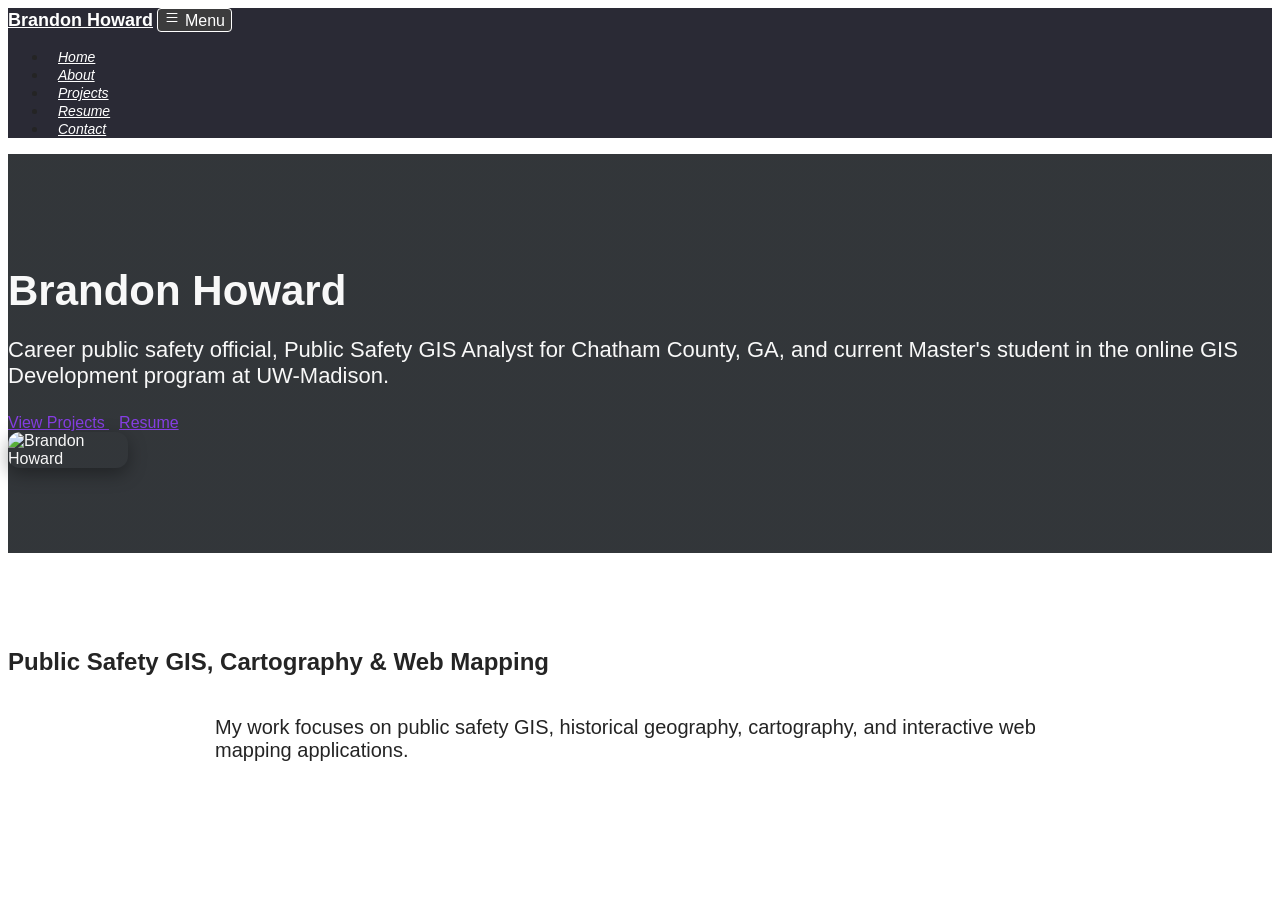
==== index.html @ e7003130 "Updates" ====
<!DOCTYPE html>
<html lang="en">

<head>
    <meta charset="utf-8">
    <meta name="viewport" content="width=device-width, initial-scale=1">
    <meta name="keywords" content="maps, cartography">
    <title>Brandon Howard</title>

    <!-- Bootstrap and custom stylesheets -->
    <link rel="stylesheet" href="css/bootstrap.min.css">
    <link rel="stylesheet" href="lib/leaflet.css">
    <link rel="stylesheet" href="css/style.css">
</head>

<body>

    <!-- Navigation bar -->
    <nav class="navbar navbar-expand-lg navbar-default">
        <div class="container-fluid">

            <a class="navbar-brand" href="index.html">Brandon Howard</a>

            <button class="navbar-toggler" type="button" data-bs-toggle="collapse" data-bs-target="#navbarNav"
                aria-controls="navbarNav" aria-expanded="false" aria-label="Toggle navigation">

                <svg width="1em" height="1em" viewBox="0 0 16 16" class="bi bi-list"
                    xmlns="http://www.w3.org/2000/svg">

                    <path fill-rule="evenodd"
                        d="M2.5 11.5A.5.5 0 0 1 3 11h10a.5.5 0 0 1 0 1H3a.5.5 0 0 1-.5-.5zm0-4A.5.5 0 0 1 3 7h10a.5.5 0 0 1 0 1H3a.5.5 0 0 1-.5-.5zm0-4A.5.5 0 0 1 3 3h10a.5.5 0 0 1 0 1H3a.5.5 0 0 1-.5-.5z" />
                </svg>

                <span class="menu"> Menu</span>
            </button>

            <div class="collapse navbar-collapse" id="navbarNav">

                <ul class="navbar-nav">

                    <li class="nav-item">
                        <a class="nav-link active" aria-current="page" href="index.html">Home</a>
                    </li>

                    <li class="nav-item">
                        <a class="nav-link" href="about.html">About</a>
                    </li>

                    <li class="nav-item">
                        <a class="nav-link" href="projects.html">Projects</a>
                    </li>

                    <li class="nav-item">
                        <a class="nav-link" href="resume.html">Resume</a>
                    </li>

                    <li class="nav-item">
                        <a class="nav-link" href="contact.html">Contact</a>
                    </li>

                </ul>

            </div>
        </div>
    </nav>

    <!-- Home hero section -->
    <div class="jumbotron">
        <div class="container">

            <div class="row align-items-center">

                <div class="col-md-7">

                    <h1>Brandon Howard</h1>

                    <p>
                        Career public safety official, Public Safety GIS Analyst for Chatham County, GA,
                        and current Master's student in the online GIS Development program at UW-Madison.
                    </p>

                    <div class="home-buttons">

                        <a href="projects.html" class="btn btn-secondary btn-lg">
                            View Projects
                        </a>

                        <a href="resume.html" class="btn btn-outline-light btn-lg">
                            Resume
                        </a>

                    </div>

                </div>

                <div class="col-md-5 text-center">

                    <img src="assets/profile.png"
                         alt="Brandon Howard"
                         class="img-fluid profile-image">

                </div>

            </div>

        </div>
    </div>

    <!-- Main landing page introduction -->
    <div class="container text-center" style="padding-top: 40px; padding-bottom: 60px;">

        <h2>Public Safety GIS, Cartography & Web Mapping</h2>

        <p style="max-width: 850px; margin: auto; padding-top: 20px;">
            My work focuses on public safety GIS, historical geography,
            cartography, and interactive web mapping applications.
        </p>

    </div>

    <!-- External scripts -->
    <script type="text/javascript" src="lib/jquery-3.5.1.min.js"></script>
    <script type="text/javascript" src="lib/bootstrap.min.js"></script>
    <script type="text/javascript" src="lib/leaflet-src.js"></script>
    <script type="text/javascript" src="js/main.js"></script>

</body>

</html>
---- css/style.css ----
/***** NAVBAR *****/

.navbar {
    background-color: #2a2a35;
    border-radius: 0;
}

/* Navbar title */
.navbar-default .navbar-brand {
    color: white;
    font-size: 18px;
    font-weight: bold;
}

/* Navbar hover effects */
.navbar-default .navbar-brand:hover,
.navbar-default .navbar-brand:focus,
.navbar-default .navbar-nav > li > a:hover,
.navbar-default .navbar-nav > li > a:focus {
    color: #e11f09;
    text-decoration: none;
}

/* Navbar links */
.navbar-default .navbar-nav > li > a {
    color: #fff;
    font-size: 14px;
    padding: 10px;
}

/* Navbar collapsed styles */
.navbar-toggler {
    color: #fff;
    border-color: #fff;
    background-color: #3c3c3d;
    border-radius: 4px;
    border: 1px solid;
    fill: #fff;
    font-size: 16px;
    position: relative;
    margin-right: 10px;
}

.navbar-toggler:hover,
.navbar-toggler:focus {
    background-color: #535353;
    color: #050505;
    fill: #242424;
    border-color: #fff;
}

/***** SITE-WIDE HERO / JUMBOTRON *****/

.jumbotron,
.home-hero,
.project-hero {
    background:
        linear-gradient(
            rgba(33, 37, 41, 0.92),
            rgba(33, 37, 41, 0.92)
        ),
        url("../assets/indexback.png");

    background-size: cover;
    background-position: center;
    background-repeat: no-repeat;

    text-align: left;
    color: #f8f8f8;
    padding: 60px 0;
    margin-bottom: 35px;
}

.jumbotron h1,
.home-hero h1,
.project-hero h1 {
    font-size: 42px;
    font-weight: bold;
    margin-bottom: 10px;
}

.jumbotron h2,
.home-hero h2,
.project-hero h2 {
    font-size: 36px;
    font-weight: bold;
}

.jumbotron p,
.home-hero p,
.project-hero p {
    font-size: 22px;
    margin-bottom: 20px;
}

/***** PROFILE IMAGE *****/

.profile-image {
    max-width: 120px;
    width: 100%;
    height: auto;

    border-radius: 12px;

    box-shadow: 0 6px 18px rgba(0,0,0,0.35);
}

/***** CARD *****/

.card-body {
    font-size: small;
}

.card {
    background-color: #f1f3f4;
    border-color: #070707;
    margin-bottom: 20%;
    border-width: 1.5px;
    width: 100%;
}

.card:hover {
    border-color: #d40808;
    border-width: 0.3cm;
}

.card-img-top {
    height: 300px;
    object-fit: cover;
}

/***** BASIC TEXT STYLES *****/

body {
    font-family: 'Calibri', sans-serif;
    background-image: url("../assets/indexback.png");
    background-attachment: fixed;
    color: #242424;
}

p {
    font-size: 20px;
}

a {
    color: #863ee3;
}

a:hover {
    color: #ebd122;
}

hr {
    border-color: white;
    border-width: 2px;
}

ul li {
    font-style: italic;
}

.container {
    padding: 25px 0;
}

.img-responsive {
    width: 100%;
}

.text-intro {
    font-size: medium;
}

#about-world {
    max-width: 100%;
}

.resume h3 {
    font-weight: bold;
}

/***** MAP *****/

#map {
    height: 600px;
    width: 100%;
    border: 1px solid #333;
    box-shadow: 0 4px 10px rgba(0,0,0,0.2);
}

.container-fluid.p-0 {
    padding: 0;
}

/***** HOME PAGE *****/

.home-buttons {
    margin-top: 25px;
}

.home-buttons .btn {
    margin-right: 10px;
}

/***** PROJECTS PAGE *****/

.projects-intro {
    text-align: center;
    padding: 40px 15px 20px 15px;
}

.projects-intro p {
    font-size: 20px;
}

/***** PROJECT DETAIL PAGES *****/

.project-content {
    padding-top: 10px;
    padding-bottom: 30px;
}

.project-summary {
    background-color: rgba(255, 255, 255, 0.88);
    border-left: 6px solid #2a2a35;
    padding: 25px;
    box-shadow: 0 4px 12px rgba(0,0,0,0.15);
}

.project-summary h2 {
    font-weight: bold;
    margin-bottom: 15px;
}

.portfolio-image img {
    margin-top: 20px;
    margin-bottom: 50px;
    box-shadow: 0 6px 18px rgba(0,0,0,0.25);
}

/***** RESUME TIMELINE MAP *****/

.resume-map-section {
    padding-top: 40px;
    padding-bottom: 60px;
}

.resume-map-title {
    font-weight: bold;
    text-decoration: underline;
    margin-bottom: 20px;
}

#timeline {
    background-color: rgba(255, 255, 255, 0.9);
    border-left: 5px solid #2a2a35;
    padding: 20px;
    box-shadow: 0 4px 12px rgba(0,0,0,0.15);
    height: 600px;
    overflow-y: auto;
}

.timeline-item {
    cursor: pointer;
    padding: 15px;
    margin-bottom: 12px;
    border-left: 4px solid #e11f09;
    background-color: #f1f3f4;
}

.timeline-item:hover {
    background-color: #e8e8e8;
}

.timeline-item h4 {
    font-size: 18px;
    font-weight: bold;
    margin-bottom: 5px;
}

.timeline-item p {
    font-size: 15px;
    margin-bottom: 3px;
}

/***** ABOUT PAGE *****/

.about-section {
    padding-top: 50px;
    padding-bottom: 70px;
}

.about-card {
    background-color: rgba(255, 255, 255, 0.9);
    border-left: 6px solid #2a2a35;
    padding: 30px;
    box-shadow: 0 4px 12px rgba(0,0,0,0.15);
}

.about-card h2 {
    font-weight: bold;
    margin-bottom: 20px;
}

.about-image {
    max-width: 280px;
    margin-bottom: 25px;
}

.about-buttons {
    margin-top: 25px;
}

.about-buttons .btn {
    margin-right: 10px;
    margin-bottom: 10px;
}
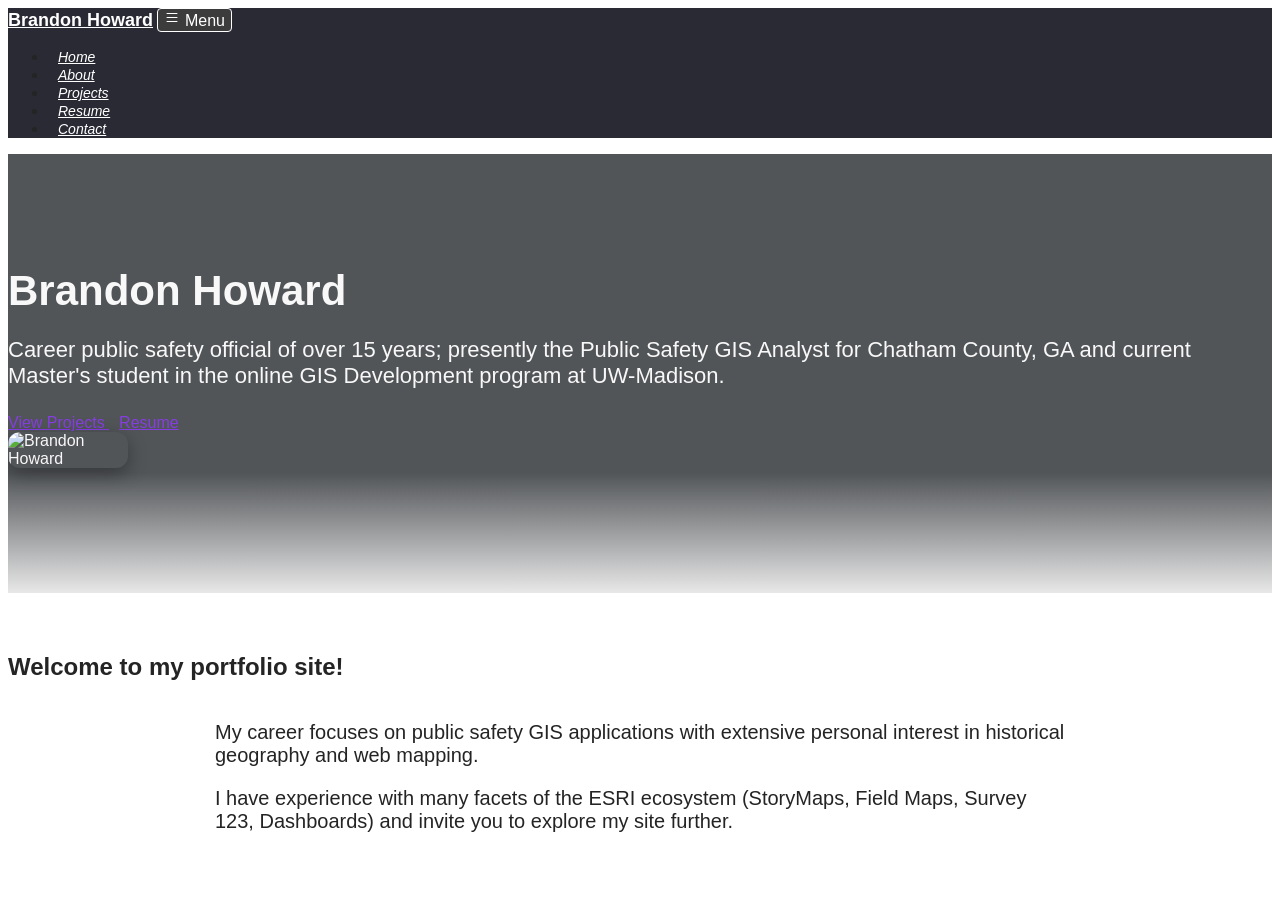
==== commit 61ac2fb3: "Update index.html" ====
--- a/index.html
+++ b/index.html
@@ -75,7 +75,7 @@
                     <h1>Brandon Howard</h1>
 
                     <p>
-                        Career public safety official, Public Safety GIS Analyst for Chatham County, GA,
+                        Career public safety official of over 15 years; presently the Public Safety GIS Analyst for Chatham County, GA
                         and current Master's student in the online GIS Development program at UW-Madison.
                     </p>
 
@@ -109,11 +109,14 @@
     <!-- Main landing page introduction -->
     <div class="container text-center" style="padding-top: 40px; padding-bottom: 60px;">
 
-        <h2>Public Safety GIS, Cartography & Web Mapping</h2>
+        <h2>Welcome to my portfolio site!</h2>
 
         <p style="max-width: 850px; margin: auto; padding-top: 20px;">
-            My work focuses on public safety GIS, historical geography,
-            cartography, and interactive web mapping applications.
+            My career focuses on public safety GIS applications with extensive personal interest in historical geography and web mapping.
+        </p>
+
+        <p style="max-width: 850px; margin: auto; padding-top: 20px;">
+            I have experience with many facets of the ESRI ecosystem (StoryMaps, Field Maps, Survey 123, Dashboards) and invite you to explore my site further.
         </p>
 
     </div>
--- a/css/style.css
+++ b/css/style.css
@@ -54,10 +54,12 @@
 .jumbotron,
 .home-hero,
 .project-hero {
+    position: relative;
+
     background:
         linear-gradient(
-            rgba(33, 37, 41, 0.92),
-            rgba(33, 37, 41, 0.92)
+            rgba(33, 37, 41, 0.78),
+            rgba(33, 37, 41, 0.78)
         ),
         url("../assets/indexback.png");
 
@@ -67,8 +69,44 @@
 
     text-align: left;
     color: #f8f8f8;
-    padding: 60px 0;
-    margin-bottom: 35px;
+
+    padding: 60px 0 100px 0;
+    margin-bottom: 0;
+
+    overflow: hidden;
+}
+
+/***** Keep hero content above fade overlay *****/
+
+.jumbotron .container,
+.home-hero .container,
+.project-hero .container {
+    position: relative;
+    z-index: 2;
+}
+
+/***** Gradient fade into page background *****/
+
+.jumbotron::after,
+.home-hero::after,
+.project-hero::after {
+    content: "";
+
+    position: absolute;
+
+    left: 0;
+    bottom: 0;
+
+    width: 100%;
+    height: 120px;
+
+    background: linear-gradient(
+        to bottom,
+        rgba(33, 37, 41, 0) 0%,
+        rgba(232, 232, 232, 1) 100%
+    );
+
+    pointer-events: none;
 }
 
 .jumbotron h1,
@@ -314,4 +352,18 @@
 .about-buttons .btn {
     margin-right: 10px;
     margin-bottom: 10px;
+}
+
+/***** CONTACT PAGE *****/
+
+.contact-icon {
+    max-width: 180px;
+    width: 100%;
+    height: auto;
+
+    opacity: 0.95;
+
+    border-radius: 12px;
+
+    box-shadow: 0 6px 18px rgba(0,0,0,0.35);
 }
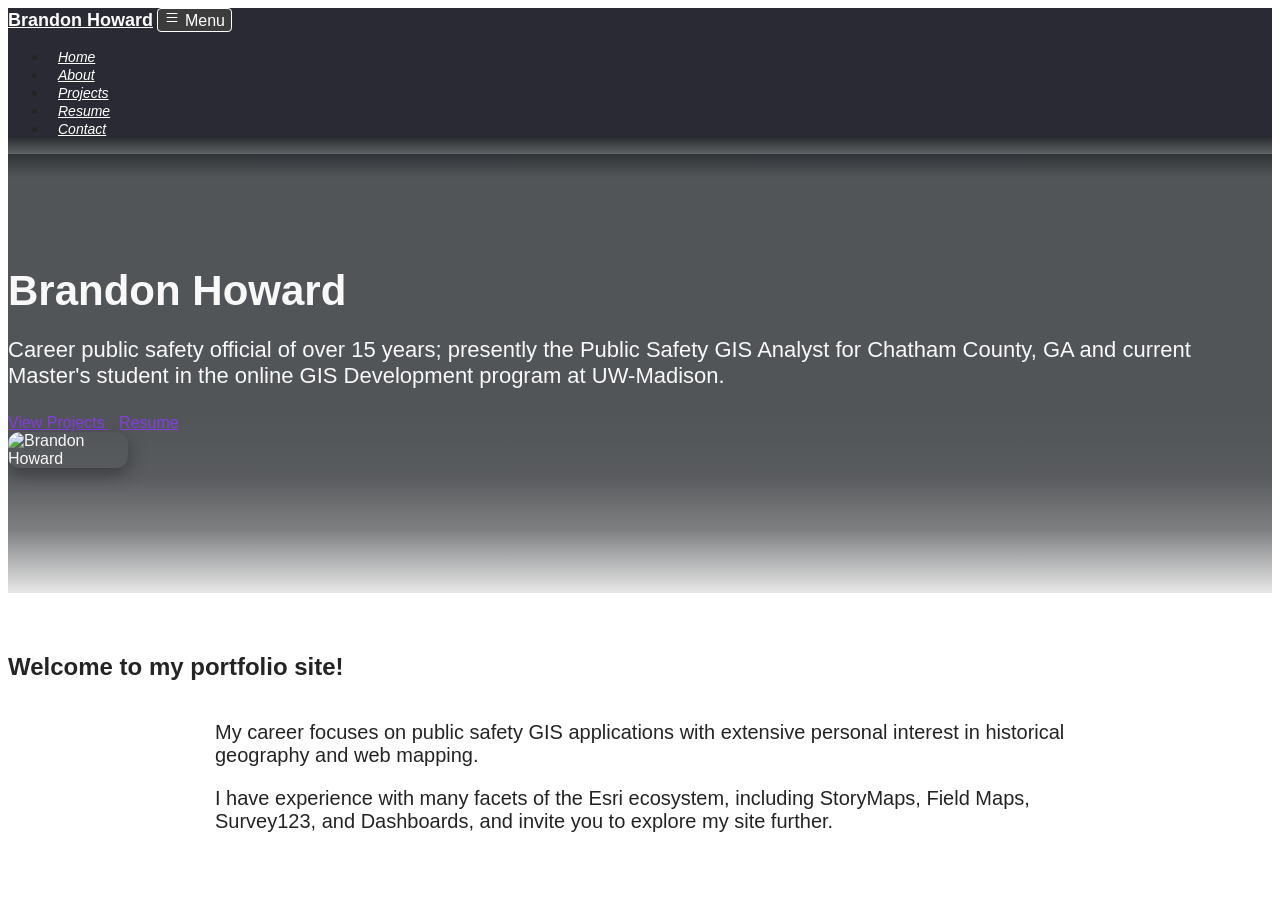
==== commit 962b1aa8: "updates" ====
--- a/index.html
+++ b/index.html
@@ -4,7 +4,7 @@
 <head>
     <meta charset="utf-8">
     <meta name="viewport" content="width=device-width, initial-scale=1">
-    <meta name="keywords" content="maps, cartography">
+    <meta name="keywords" content="maps, cartography, GIS, public safety GIS, web mapping">
     <title>Brandon Howard</title>
 
     <!-- Bootstrap and custom stylesheets -->
@@ -66,7 +66,7 @@
 
     <!-- Home hero section -->
     <div class="jumbotron">
-        <div class="container">
+        <div class="container hero-content">
 
             <div class="row align-items-center">
 
@@ -75,8 +75,9 @@
                     <h1>Brandon Howard</h1>
 
                     <p>
-                        Career public safety official of over 15 years; presently the Public Safety GIS Analyst for Chatham County, GA
-                        and current Master's student in the online GIS Development program at UW-Madison.
+                        Career public safety official of over 15 years; presently the Public Safety GIS Analyst
+                        for Chatham County, GA and current Master's student in the online GIS Development program
+                        at UW-Madison.
                     </p>
 
                     <div class="home-buttons">
@@ -97,7 +98,8 @@
 
                     <img src="assets/profile.png"
                          alt="Brandon Howard"
-                         class="img-fluid profile-image">
+                         class="img-fluid profile-image"
+                         loading="lazy">
 
                 </div>
 
@@ -112,11 +114,13 @@
         <h2>Welcome to my portfolio site!</h2>
 
         <p style="max-width: 850px; margin: auto; padding-top: 20px;">
-            My career focuses on public safety GIS applications with extensive personal interest in historical geography and web mapping.
+            My career focuses on public safety GIS applications with extensive personal interest in
+            historical geography and web mapping.
         </p>
 
         <p style="max-width: 850px; margin: auto; padding-top: 20px;">
-            I have experience with many facets of the ESRI ecosystem (StoryMaps, Field Maps, Survey 123, Dashboards) and invite you to explore my site further.
+            I have experience with many facets of the Esri ecosystem, including StoryMaps, Field Maps,
+            Survey123, and Dashboards, and invite you to explore my site further.
         </p>
 
     </div>
--- a/css/style.css
+++ b/css/style.css
@@ -3,6 +3,8 @@
 .navbar {
     background-color: #2a2a35;
     border-radius: 0;
+    position: relative;
+    z-index: 1000;
 }
 
 /* Navbar title */
@@ -49,6 +51,26 @@
     border-color: #fff;
 }
 
+/* Soft fade below navbar */
+.navbar::after {
+    content: "";
+    position: absolute;
+    left: 0;
+    bottom: -40px;
+    width: 100%;
+    height: 40px;
+
+    background: linear-gradient(
+        to bottom,
+        rgba(33, 37, 41, 0.95) 0%,
+        rgba(33, 37, 41, 0.75) 35%,
+        rgba(33, 37, 41, 0.35) 70%,
+        rgba(33, 37, 41, 0) 100%
+    );
+
+    pointer-events: none;
+}
+
 /***** SITE-WIDE HERO / JUMBOTRON *****/
 
 .jumbotron,
@@ -76,8 +98,7 @@
     overflow: hidden;
 }
 
-/***** Keep hero content above fade overlay *****/
-
+/* Keep hero content above fade overlay */
 .jumbotron .container,
 .home-hero .container,
 .project-hero .container {
@@ -85,24 +106,22 @@
     z-index: 2;
 }
 
-/***** Gradient fade into page background *****/
-
+/* Gradual fade into page background */
 .jumbotron::after,
 .home-hero::after,
 .project-hero::after {
     content: "";
-
     position: absolute;
-
     left: 0;
     bottom: 0;
-
-    width: 100%;
-    height: 120px;
+    width: 100%;
+    height: 180px;
 
     background: linear-gradient(
         to bottom,
         rgba(33, 37, 41, 0) 0%,
+        rgba(120, 120, 120, 0.18) 35%,
+        rgba(180, 180, 180, 0.45) 65%,
         rgba(232, 232, 232, 1) 100%
     );
 
@@ -137,9 +156,7 @@
     max-width: 120px;
     width: 100%;
     height: auto;
-
     border-radius: 12px;
-
     box-shadow: 0 6px 18px rgba(0,0,0,0.35);
 }
 
@@ -159,7 +176,6 @@
 
 .card:hover {
     border-color: #d40808;
-    border-width: 0.3cm;
 }
 
 .card-img-top {
@@ -360,10 +376,61 @@
     max-width: 180px;
     width: 100%;
     height: auto;
-
     opacity: 0.95;
-
     border-radius: 12px;
-
     box-shadow: 0 6px 18px rgba(0,0,0,0.35);
+}
+
+/***** CONTACT CARDS *****/
+
+.contact-links {
+    padding-top: 30px;
+    padding-bottom: 60px;
+}
+
+.contact-card {
+    display: block;
+    background-color: rgba(255,255,255,0.88);
+    border-left: 5px solid #2a2a35;
+    padding: 30px 20px;
+    text-decoration: none;
+    color: #242424;
+    box-shadow: 0 4px 12px rgba(0,0,0,0.15);
+}
+
+.contact-card:hover {
+    border-left-color: #e11f09;
+    text-decoration: none;
+    color: #242424;
+}
+
+.contact-method-icon {
+    font-size: 60px;
+    color: #2a2a35;
+    display: block;
+    margin-bottom: 20px;
+}
+
+.contact-card h3 {
+    font-weight: bold;
+    margin-bottom: 10px;
+}
+
+/***** SUBTLE ANIMATIONS *****/
+
+.card,
+.contact-card,
+.timeline-item {
+    transition: transform 0.25s ease, box-shadow 0.25s ease, border-color 0.25s ease;
+}
+
+.card:hover,
+.contact-card:hover,
+.timeline-item:hover {
+    transform: translateY(-5px);
+    box-shadow: 0 8px 22px rgba(0,0,0,0.22);
+}
+
+html {
+    scroll-behavior: smooth;
 }
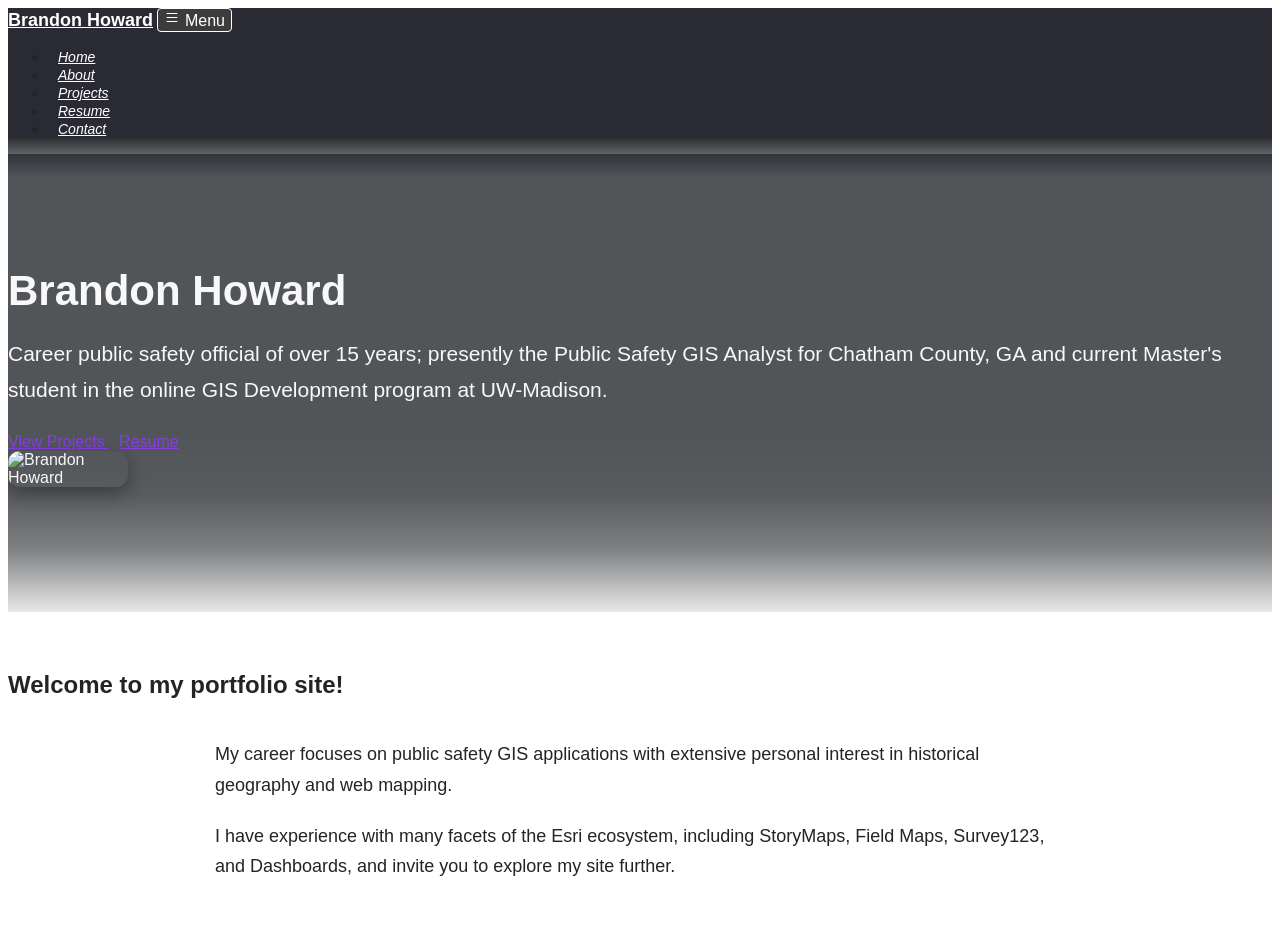
==== commit d62bd409: "updates" ====
--- a/index.html
+++ b/index.html
@@ -6,6 +6,9 @@
     <meta name="viewport" content="width=device-width, initial-scale=1">
     <meta name="keywords" content="maps, cartography, GIS, public safety GIS, web mapping">
     <title>Brandon Howard</title>
+
+    <link rel="preconnect" href="https://fonts.googleapis.com">
+    <link rel="preconnect" href="https://fonts.gstatic.com" crossorigin>
 
     <!-- Bootstrap and custom stylesheets -->
     <link rel="stylesheet" href="css/bootstrap.min.css">
--- a/css/style.css
+++ b/css/style.css
@@ -104,6 +104,7 @@
 .project-hero .container {
     position: relative;
     z-index: 2;
+    animation: fadeUpHero 0.9s ease;
 }
 
 /* Gradual fade into page background */
@@ -146,7 +147,7 @@
 .jumbotron p,
 .home-hero p,
 .project-hero p {
-    font-size: 22px;
+    font-size: 21px;
     margin-bottom: 20px;
 }
 
@@ -185,15 +186,27 @@
 
 /***** BASIC TEXT STYLES *****/
 
+html {
+    scroll-behavior: smooth;
+}
+
 body {
-    font-family: 'Calibri', sans-serif;
+    font-family: 'Inter', sans-serif;
     background-image: url("../assets/indexback.png");
     background-attachment: fixed;
     color: #242424;
 }
 
+h1,
+h2,
+h3,
+h4 {
+    font-weight: 600;
+}
+
 p {
-    font-size: 20px;
+    font-size: 18px;
+    line-height: 1.7;
 }
 
 a {
@@ -335,6 +348,13 @@
 .timeline-item p {
     font-size: 15px;
     margin-bottom: 3px;
+}
+
+.active-timeline {
+    border-left-color: #e11f09 !important;
+    background-color: #e8e8e8;
+    transform: translateY(-3px);
+    box-shadow: 0 8px 22px rgba(0,0,0,0.22);
 }
 
 /***** ABOUT PAGE *****/
@@ -420,8 +440,14 @@
 
 .card,
 .contact-card,
-.timeline-item {
-    transition: transform 0.25s ease, box-shadow 0.25s ease, border-color 0.25s ease;
+.timeline-item,
+.project-summary,
+.about-card {
+    transition:
+        transform 0.25s ease,
+        box-shadow 0.25s ease,
+        border-color 0.25s ease,
+        background-color 0.25s ease;
 }
 
 .card:hover,
@@ -431,6 +457,31 @@
     box-shadow: 0 8px 22px rgba(0,0,0,0.22);
 }
 
-html {
-    scroll-behavior: smooth;
+@keyframes fadeUpHero {
+    from {
+        opacity: 0;
+        transform: translateY(18px);
+    }
+
+    to {
+        opacity: 1;
+        transform: translateY(0);
+    }
+}
+
+/***** MOBILE RESPONSIVENESS *****/
+
+@media (max-width: 768px) {
+
+    .jumbotron p,
+    .home-hero p,
+    .project-hero p {
+        font-size: 18px;
+    }
+
+    .jumbotron h1,
+    .home-hero h1,
+    .project-hero h1 {
+        font-size: 34px;
+    }
 }
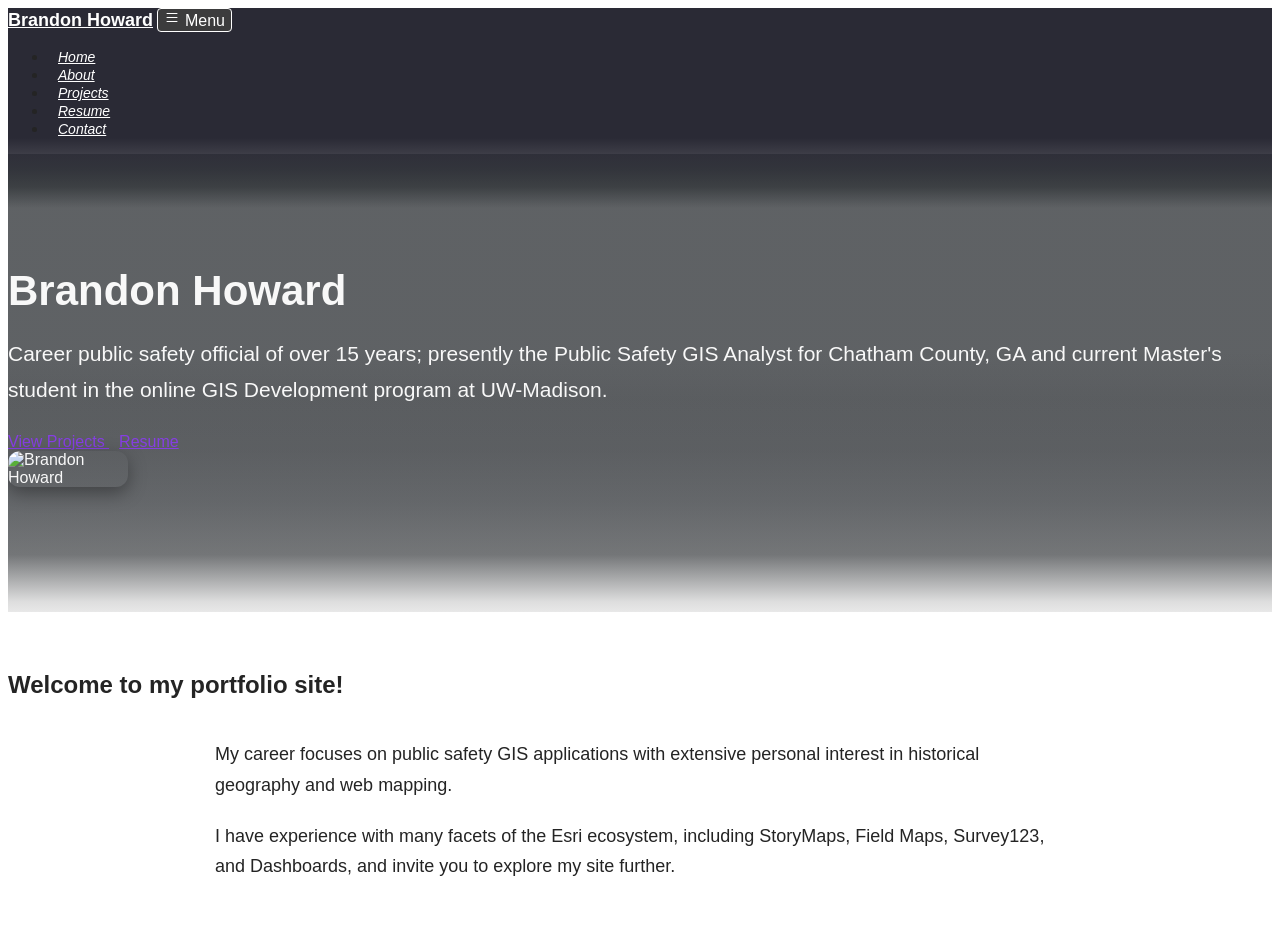
==== commit e97bd0f2: "updates" ====
--- a/index.html
+++ b/index.html
@@ -100,9 +100,9 @@
                 <div class="col-md-5 text-center">
 
                     <img src="assets/profile.png"
-                         alt="Brandon Howard"
-                         class="img-fluid profile-image"
-                         loading="lazy">
+                        alt="Brandon Howard"
+                        class="img-fluid profile-image"
+                        loading="lazy">
 
                 </div>
 
--- a/css/style.css
+++ b/css/style.css
@@ -54,22 +54,28 @@
 /* Soft fade below navbar */
 .navbar::after {
     content: "";
+
     position: absolute;
+
     left: 0;
-    bottom: -40px;
-    width: 100%;
-    height: 40px;
+    bottom: -70px;
+
+    width: 100%;
+    height: 70px;
 
     background: linear-gradient(
         to bottom,
-        rgba(33, 37, 41, 0.95) 0%,
-        rgba(33, 37, 41, 0.75) 35%,
-        rgba(33, 37, 41, 0.35) 70%,
+        rgba(42, 42, 53, 1) 0%,
+        rgba(42, 42, 53, 0.92) 20%,
+        rgba(38, 40, 48, 0.78) 45%,
+        rgba(33, 37, 41, 0.55) 70%,
         rgba(33, 37, 41, 0) 100%
     );
 
     pointer-events: none;
-}
+    z-index: 1001;
+}
+
 
 /***** SITE-WIDE HERO / JUMBOTRON *****/
 
@@ -80,8 +86,8 @@
 
     background:
         linear-gradient(
-            rgba(33, 37, 41, 0.78),
-            rgba(33, 37, 41, 0.78)
+            rgba(33, 37, 41, 0.72),
+            rgba(33, 37, 41, 0.72)
         ),
         url("../assets/indexback.png");
 
@@ -111,23 +117,32 @@
 .jumbotron::after,
 .home-hero::after,
 .project-hero::after {
+
     content: "";
+
     position: absolute;
+
     left: 0;
     bottom: 0;
-    width: 100%;
-    height: 180px;
+
+    width: 100%;
+    height: 260px;
 
     background: linear-gradient(
         to bottom,
+
         rgba(33, 37, 41, 0) 0%,
-        rgba(120, 120, 120, 0.18) 35%,
-        rgba(180, 180, 180, 0.45) 65%,
+        rgba(50, 52, 56, 0.10) 18%,
+        rgba(80, 82, 86, 0.18) 38%,
+        rgba(120, 122, 126, 0.22) 58%,
+        rgba(170, 170, 170, 0.28) 78%,
+        rgba(232, 232, 232, 0.92) 96%,
         rgba(232, 232, 232, 1) 100%
     );
 
     pointer-events: none;
 }
+
 
 .jumbotron h1,
 .home-hero h1,
@@ -484,4 +499,85 @@
     .project-hero h1 {
         font-size: 34px;
     }
+}
+
+/***** MOBILE FIXES *****/
+
+@media (max-width: 768px) {
+
+    .navbar-brand {
+        font-size: 20px;
+    }
+
+    .jumbotron,
+    .home-hero,
+    .project-hero {
+        padding: 45px 20px 80px 20px;
+        text-align: center;
+    }
+
+    .jumbotron h1,
+    .home-hero h1,
+    .project-hero h1 {
+        font-size: 34px;
+        line-height: 1.2;
+    }
+
+    .jumbotron p,
+    .home-hero p,
+    .project-hero p {
+        font-size: 18px;
+        line-height: 1.55;
+    }
+
+    .jumbotron::after,
+    .home-hero::after,
+    .project-hero::after {
+        height: 140px;
+    }
+
+    .home-buttons .btn {
+        display: block;
+        width: 80%;
+        margin: 10px auto;
+        font-size: 18px;
+    }
+
+    .profile-image {
+        max-width: 150px;
+        margin-top: 25px;
+    }
+
+    .contact-icon {
+        max-width: 120px;
+        margin-top: 25px;
+    }
+
+    .container {
+        padding-left: 20px;
+        padding-right: 20px;
+    }
+
+    .about-image {
+        max-width: 230px;
+        margin-bottom: 30px;
+    }
+
+    .about-card {
+        padding: 22px;
+    }
+
+    .about-card p {
+        font-size: 17px;
+    }
+
+    .card-img-top {
+        height: 220px;
+    }
+
+    #timeline,
+    #map {
+        height: 450px;
+        margin-bottom: 25px;
+    }
 }
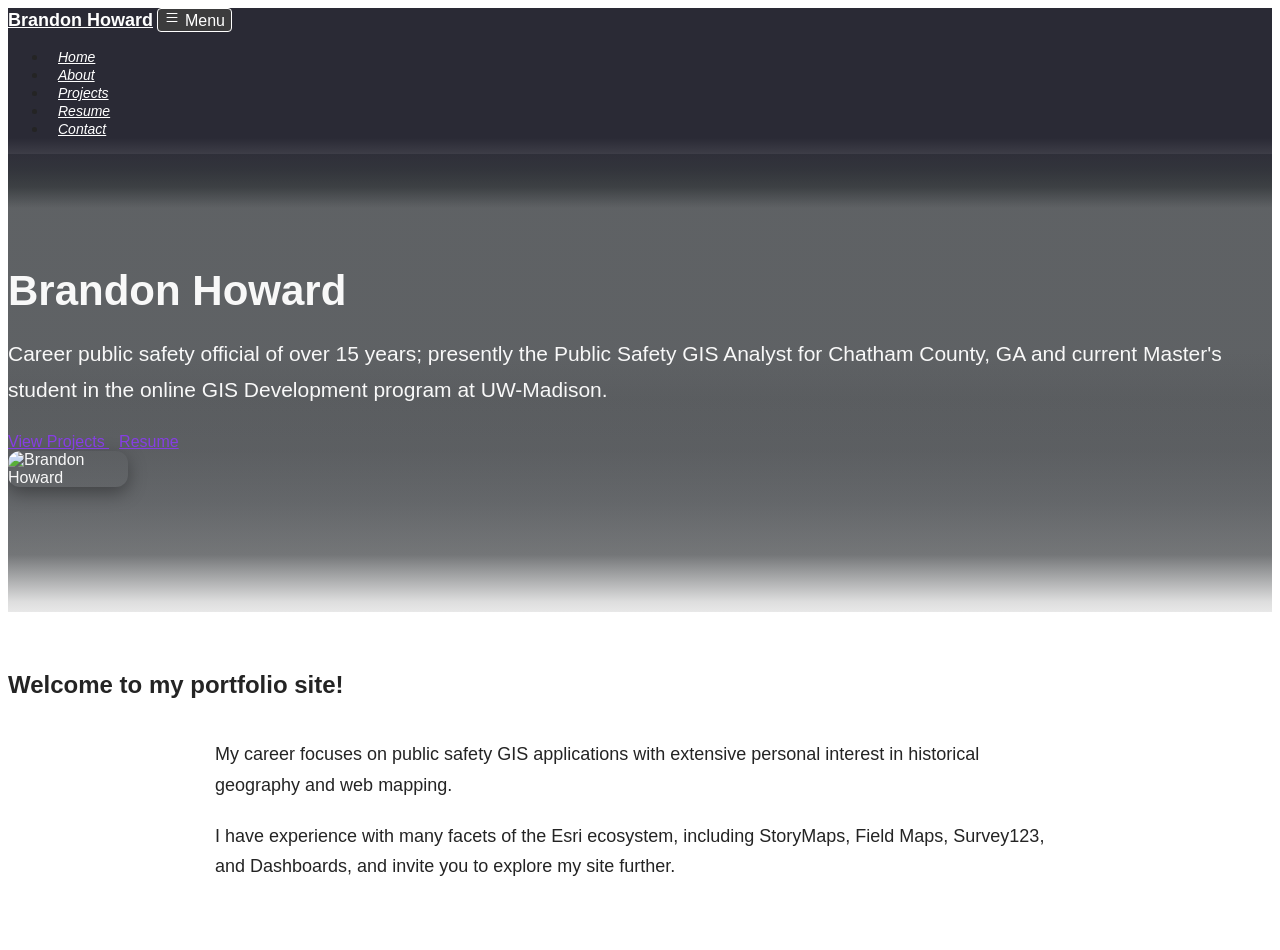
==== commit cb703629: "updates" ====
--- a/index.html
+++ b/index.html
@@ -99,9 +99,16 @@
 
                 <div class="col-md-5 text-center">
 
+                    <!-- Desktop image -->
                     <img src="assets/profile.png"
                         alt="Brandon Howard"
-                        class="img-fluid profile-image"
+                        class="img-fluid profile-image desktop-profile"
+                        loading="lazy">
+
+                    <!-- Mobile-only image -->
+                    <img src="assets/profile-mobile.png"
+                        alt="Brandon Howard"
+                        class="img-fluid profile-image mobile-profile"
                         loading="lazy">
 
                 </div>
--- a/css/style.css
+++ b/css/style.css
@@ -580,4 +580,31 @@
         height: 450px;
         margin-bottom: 25px;
     }
+}
+
+/***** RESPONSIVE PROFILE IMAGES *****/
+
+.desktop-profile {
+    display: block;
+}
+
+.mobile-profile {
+    display: none;
+}
+
+/***** MOBILE VERSION *****/
+
+@media (max-width: 768px) {
+
+    .desktop-profile {
+        display: none;
+    }
+
+    .mobile-profile {
+        display: block;
+        max-width: 170px;
+        margin: 25px auto 0 auto;
+        border-radius: 14px;
+        box-shadow: 0 8px 24px rgba(0,0,0,0.35);
+    }
 }
